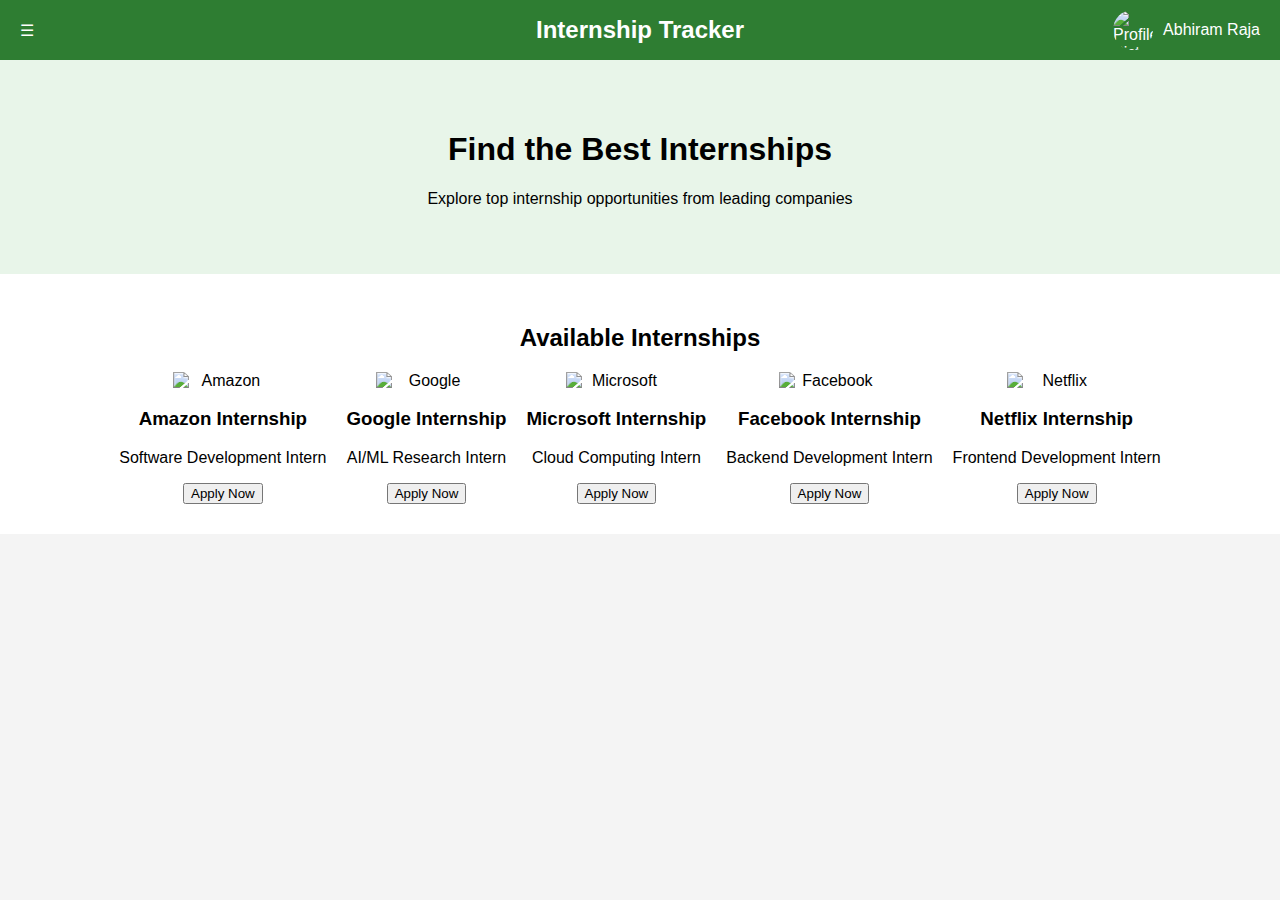
==== index.html @ eacf30a1 "Add files via upload" ====
<!DOCTYPE html>
<html lang="en">
<head>
    <meta charset="UTF-8">
    <meta name="viewport" content="width=device-width, initial-scale=1.0">
    <title>Internship Tracker</title>
    <link rel="stylesheet" href="styles.css">
    <script defer src="script.js"></script>
</head>
<body>

    <!-- Navbar -->
    <div class="navbar">
        <div class="hamburger-menu" onclick="toggleSidebar()">☰</div>
        <div class="navbar-title">Internship Tracker</div>
        <div class="profile">
            <img src="images/profile-pic.jpg" alt="Profile Picture">
            <span>Abhiram Raja</span>
        </div>
    </div>

    <!-- Sidebar -->
    <div class="sidebar" id="sidebar">
        <div class="sidebar-header">
            <img src="images/profile-pic.jpg" alt="Profile Picture">
            <span>Abhiram Raja</span>
            <span class="close-icon" onclick="toggleSidebar()">✖</span>
        </div>
        <ul>
            <li><a href="dashboard.html">My Applications</a></li>
            <li><a href="#">Settings</a></li>
        </ul>
    </div>

    <!-- Main Content -->
    <main class="hero">
        <h1>Find the Best Internships</h1>
        <p>Explore top internship opportunities from leading companies</p>
    </main>

    <!-- Internship Cards -->
    <section class="internships">
        <h2>Available Internships</h2>
        <div class="cards">
            <div class="card">
                <img src="images/amazon-logo.png" alt="Amazon">
                <h3>Amazon Internship</h3>
                <p>Software Development Intern</p>
                <button class="apply">Apply Now</button>
            </div>
            <div class="card">
                <img src="images/google-logo.png" alt="Google">
                <h3>Google Internship</h3>
                <p>AI/ML Research Intern</p>
                <button class="apply">Apply Now</button>
            </div>
            <div class="card">
                <img src="images/microsoft-logo.png" alt="Microsoft">
                <h3>Microsoft Internship</h3>
                <p>Cloud Computing Intern</p>
                <button class="apply">Apply Now</button>
            </div>
            <div class="card">
                <img src="images/facebook-logo.png" alt="Facebook">
                <h3>Facebook Internship</h3>
                <p>Backend Development Intern</p>
                <button class="apply">Apply Now</button>
            </div>
            <div class="card">
                <img src="images/Netflix-logo.png" alt="Netflix">
                <h3>Netflix Internship</h3>
                <p>Frontend Development Intern</p>
                <button class="apply">Apply Now</button>
            </div>
            
        </div>
    </section>

</body>
</html>
---- styles.css ----
body {
    font-family: Arial, sans-serif;
    margin: 0;
    padding: 0;
    background-color: #f4f4f4;
    text-align: center;
}

/* Navbar */
.navbar {
    display: flex;
    justify-content: space-between;
    align-items: center;
    padding: 10px 20px;
    background-color: #2E7D32;
    color: white;
}

.navbar-title {
    position: absolute;
    left: 50%;
    transform: translateX(-50%);
    font-size: 1.5rem;
    font-weight: bold;
}

/* Profile Section */
.profile {
    display: flex;
    align-items: center;
    gap: 10px;
}

.profile img {
    width: 40px;
    height: 40px;
    border-radius: 50%;
    object-fit: cover;
}

.profile-name {
    font-size: 18px;
    font-weight: bold;
}

/* Sidebar */
.sidebar {
    position: fixed;
    top: 0;
    left: -250px;
    width: 250px;
    height: 100%;
    background-color: #1B5E20;
    color: white;
    padding-top: 20px;
    transition: 0.3s;
    text-align: center;
}

.sidebar.open {
    left: 0;
}

.sidebar-header {
    display: flex;
    flex-direction: column;
    align-items: center;
    padding: 15px;
    position: relative;
}

.sidebar-header img {
    width: 80px;
    height: 80px;
    border-radius: 50%;
    border: 3px solid white;
    margin-bottom: 10px;
}

.sidebar-header span {
    font-size: 18px;
    font-weight: bold;
}

.sidebar-header .close-icon {
    position: absolute;
    top: 10px;
    right: 15px;
    font-size: 20px;
    cursor: pointer;
}

.sidebar ul {
    list-style: none;
    padding: 0;
    margin-top: 20px;
}

.sidebar ul li {
    padding: 15px;
}

.sidebar ul li a {
    color: white;
    text-decoration: none;
    font-size: 18px;
}

/* Hero Section */
.hero {
    padding: 50px;
    background-color: #E8F5E9;
}

.internships {
    padding: 30px;
    background-color: white;
}

.cards {
    display: flex;
    justify-content: center;
    gap: 20px;
}
.cards .card img {
    max-width: 100px; /* Adjust size as needed */
    max-height: 50px; /* Adjust size as needed */
    display: block;
    margin: 0 auto; /* Center the image */
}

/* Application Cards */
.application-card i {
    font-size: 18px; /* Adjust the size of icons to fit within the cards */
    margin-right: 10px; /* Space between icon and label */
}


.application-card:hover {
    transform: translateY(-5px);
}

.application-card {
    background-color: white;
    padding: 20px;
    border-radius: 8px;
    box-shadow: 0 4px 8px rgba(0, 0, 0, 0.1);
    margin-bottom: 20px;
    text-align: left;
    width: 620px; /*Increased width */
    margin: 10px auto;
}

.application-card h3 {
    font-size: 1.2rem;
    color: #2E7D32;
}

.application-card p {
    font-size: 1rem;
    margin: 5px 0;
}

.status {
    font-weight: bold;
}

.status.selected {
    color: green;
}

.status.rejected {
    color: red;
}

.status.CV_Submitted {
    color: orange;
}

.status.in-process {
    color: orange;
}

select {
    padding: 8px;
    font-size: 1rem;
    margin: 15px 0;
    border-radius: 5px;
}

/* Progress Bar Styles */
.progress-container {
    width: 100%;
    height: 10px;
    background-color: #e0e0e0;
    border-radius: 5px;
    margin: 10px 0;
}

.progress-bar {
    height: 100%;
    border-radius: 5px;
}

/* Progress Stages Styling */
.progress-stages {
    display: flex;
    justify-content: space-between;
    margin-top: 15px;
    padding-top: 10px;
    border-top: 1px solid #ddd;
}

.progress-stage {
    text-align: center;
}

.progress-stage p {
    font-size: 0.9rem;
    color: #555;
    margin: 0;
}

/* Status based Progress Bars */
.progress-bar {
    background-color: #4caf50; /* Green for selected */
}
/* Progress Bar Styles */
.progress-container {
    width: 100%;
    height: 10px;
    background-color: #e0e0e0;
    border-radius: 5px;
    margin: 10px 0;
}

.progress-bar {
    height: 100%;
    border-radius: 5px;
    transition: background-color 0.5s ease; /* Smooth transition when color changes */
}
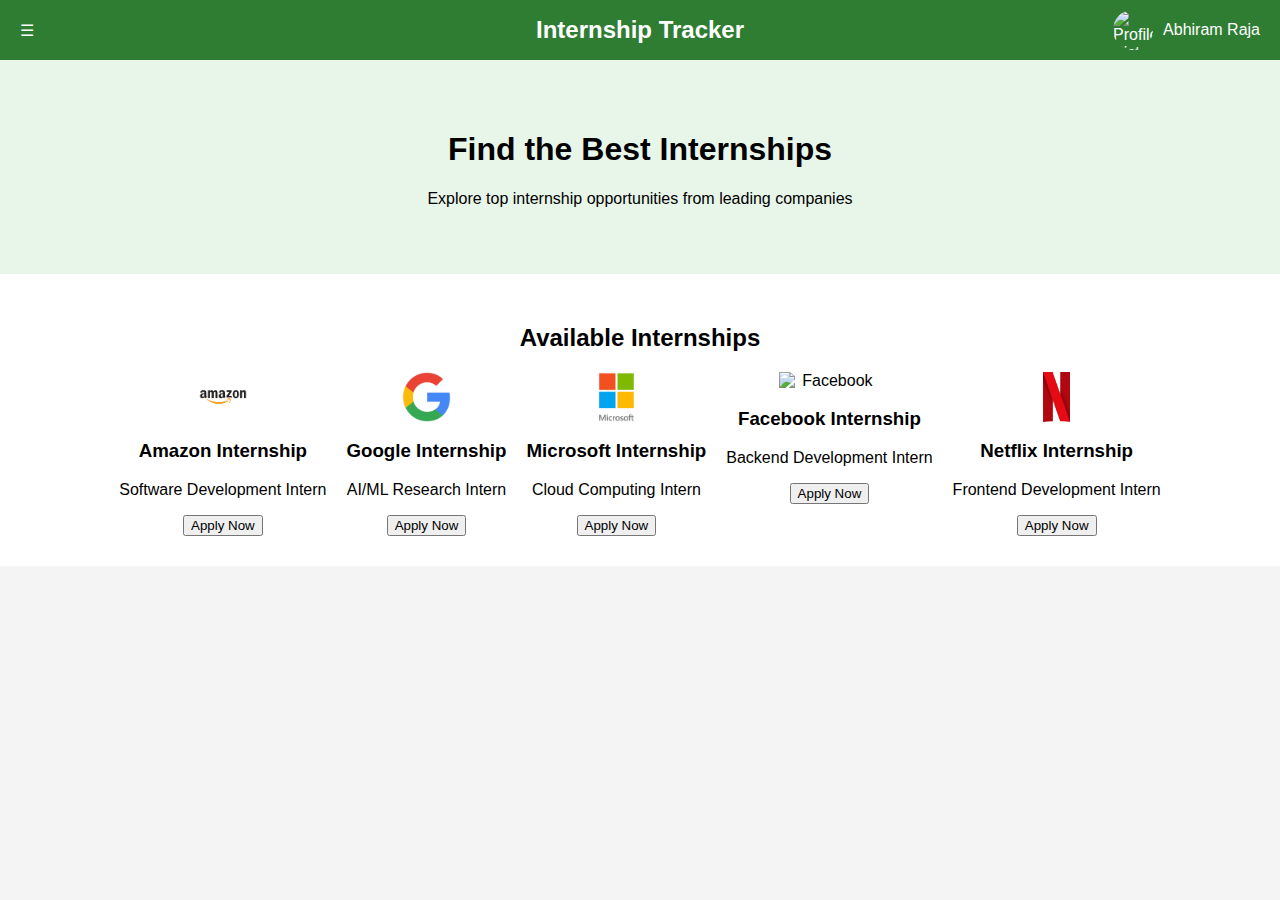
==== commit 719e0d71: "Update index.html" ====
--- a/index.html
+++ b/index.html
@@ -22,7 +22,7 @@
     <!-- Sidebar -->
     <div class="sidebar" id="sidebar">
         <div class="sidebar-header">
-            <img src="images/profile-pic.jpg" alt="Profile Picture">
+            <img src="profile-pic.jpg" alt="Profile Picture">
             <span>Abhiram Raja</span>
             <span class="close-icon" onclick="toggleSidebar()">✖</span>
         </div>
@@ -43,31 +43,31 @@
         <h2>Available Internships</h2>
         <div class="cards">
             <div class="card">
-                <img src="images/amazon-logo.png" alt="Amazon">
+                <img src="amazon-logo.png" alt="Amazon">
                 <h3>Amazon Internship</h3>
                 <p>Software Development Intern</p>
                 <button class="apply">Apply Now</button>
             </div>
             <div class="card">
-                <img src="images/google-logo.png" alt="Google">
+                <img src="google-logo.png" alt="Google">
                 <h3>Google Internship</h3>
                 <p>AI/ML Research Intern</p>
                 <button class="apply">Apply Now</button>
             </div>
             <div class="card">
-                <img src="images/microsoft-logo.png" alt="Microsoft">
+                <img src="microsoft-logo.png" alt="Microsoft">
                 <h3>Microsoft Internship</h3>
                 <p>Cloud Computing Intern</p>
                 <button class="apply">Apply Now</button>
             </div>
             <div class="card">
-                <img src="images/facebook-logo.png" alt="Facebook">
+                <img src="facebook-logo.png" alt="Facebook">
                 <h3>Facebook Internship</h3>
                 <p>Backend Development Intern</p>
                 <button class="apply">Apply Now</button>
             </div>
             <div class="card">
-                <img src="images/Netflix-logo.png" alt="Netflix">
+                <img src="Netflix-logo.png" alt="Netflix">
                 <h3>Netflix Internship</h3>
                 <p>Frontend Development Intern</p>
                 <button class="apply">Apply Now</button>
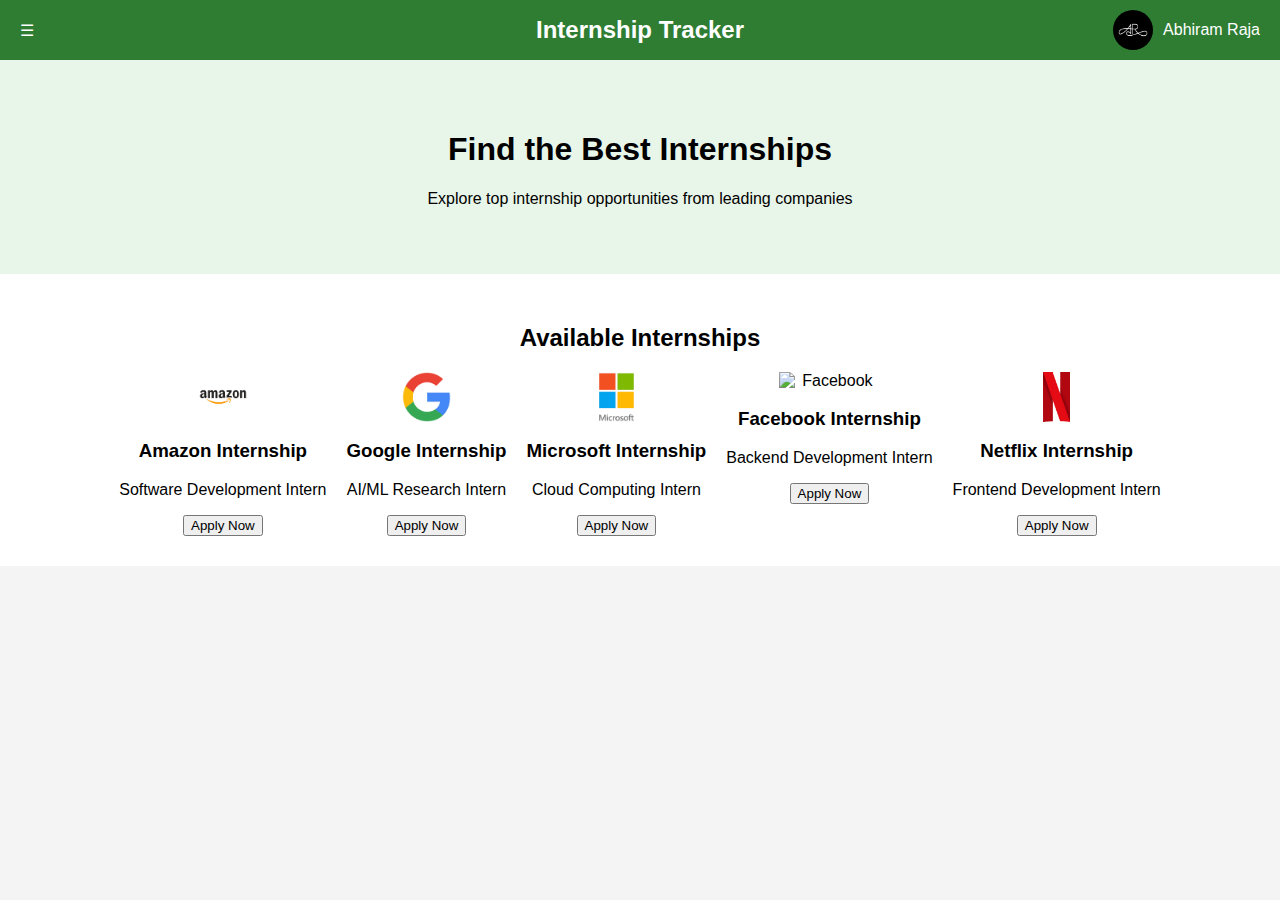
==== commit d93905bc: "Update index.html" ====
--- a/index.html
+++ b/index.html
@@ -14,7 +14,7 @@
         <div class="hamburger-menu" onclick="toggleSidebar()">☰</div>
         <div class="navbar-title">Internship Tracker</div>
         <div class="profile">
-            <img src="images/profile-pic.jpg" alt="Profile Picture">
+            <img src="profile-pic.jpg" alt="Profile Picture">
             <span>Abhiram Raja</span>
         </div>
     </div>
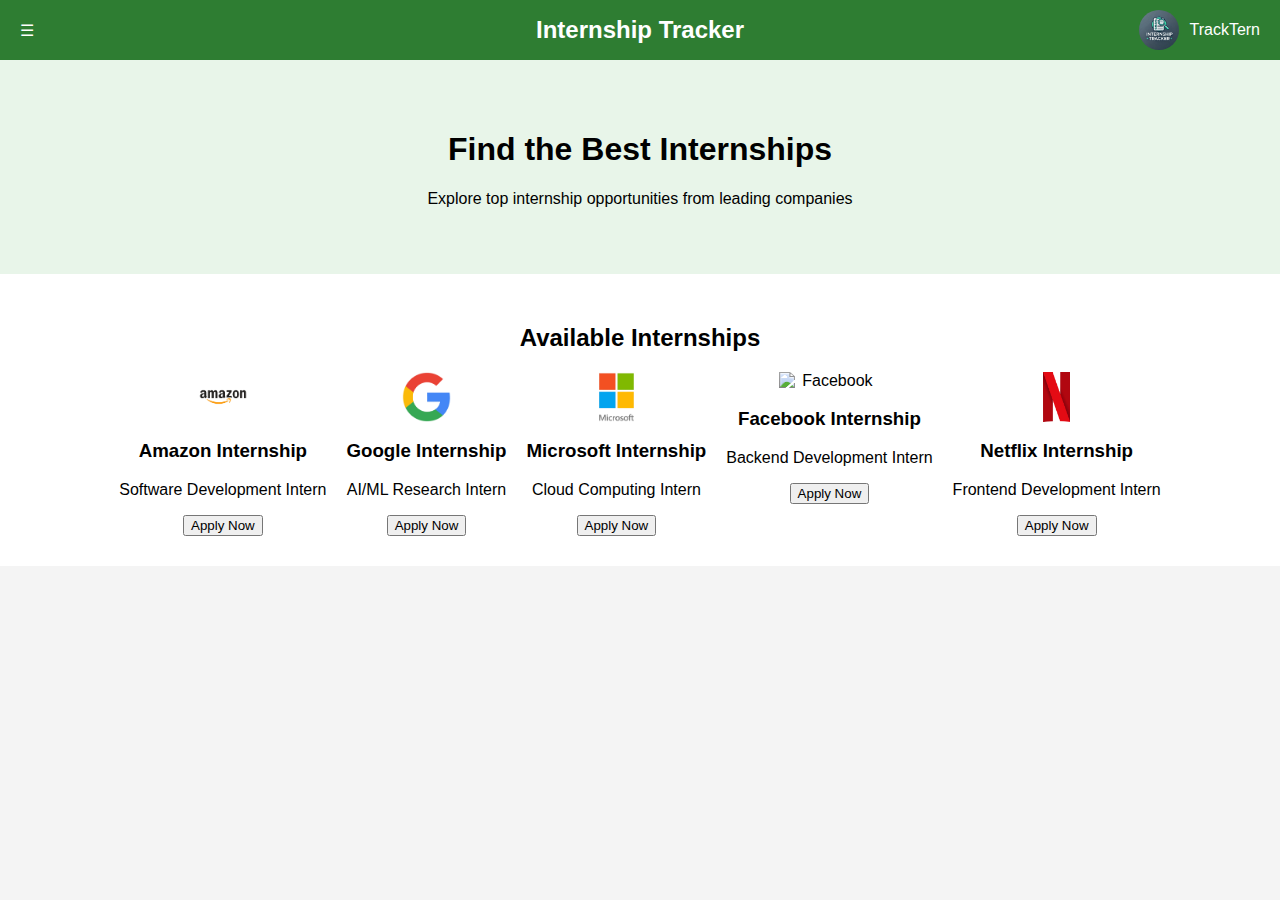
==== commit 14d7cf9b: "Update index.html" ====
--- a/index.html
+++ b/index.html
@@ -14,16 +14,16 @@
         <div class="hamburger-menu" onclick="toggleSidebar()">☰</div>
         <div class="navbar-title">Internship Tracker</div>
         <div class="profile">
-            <img src="profile-pic.jpg" alt="Profile Picture">
-            <span>Abhiram Raja</span>
+            <img src="logo.png" alt="Profile Picture">
+            <span>TrackTern</span>
         </div>
     </div>
 
     <!-- Sidebar -->
     <div class="sidebar" id="sidebar">
         <div class="sidebar-header">
-            <img src="profile-pic.jpg" alt="Profile Picture">
-            <span>Abhiram Raja</span>
+            <img src="logo.png" alt="Profile Picture">
+            <span>TrackTern</span>
             <span class="close-icon" onclick="toggleSidebar()">✖</span>
         </div>
         <ul>
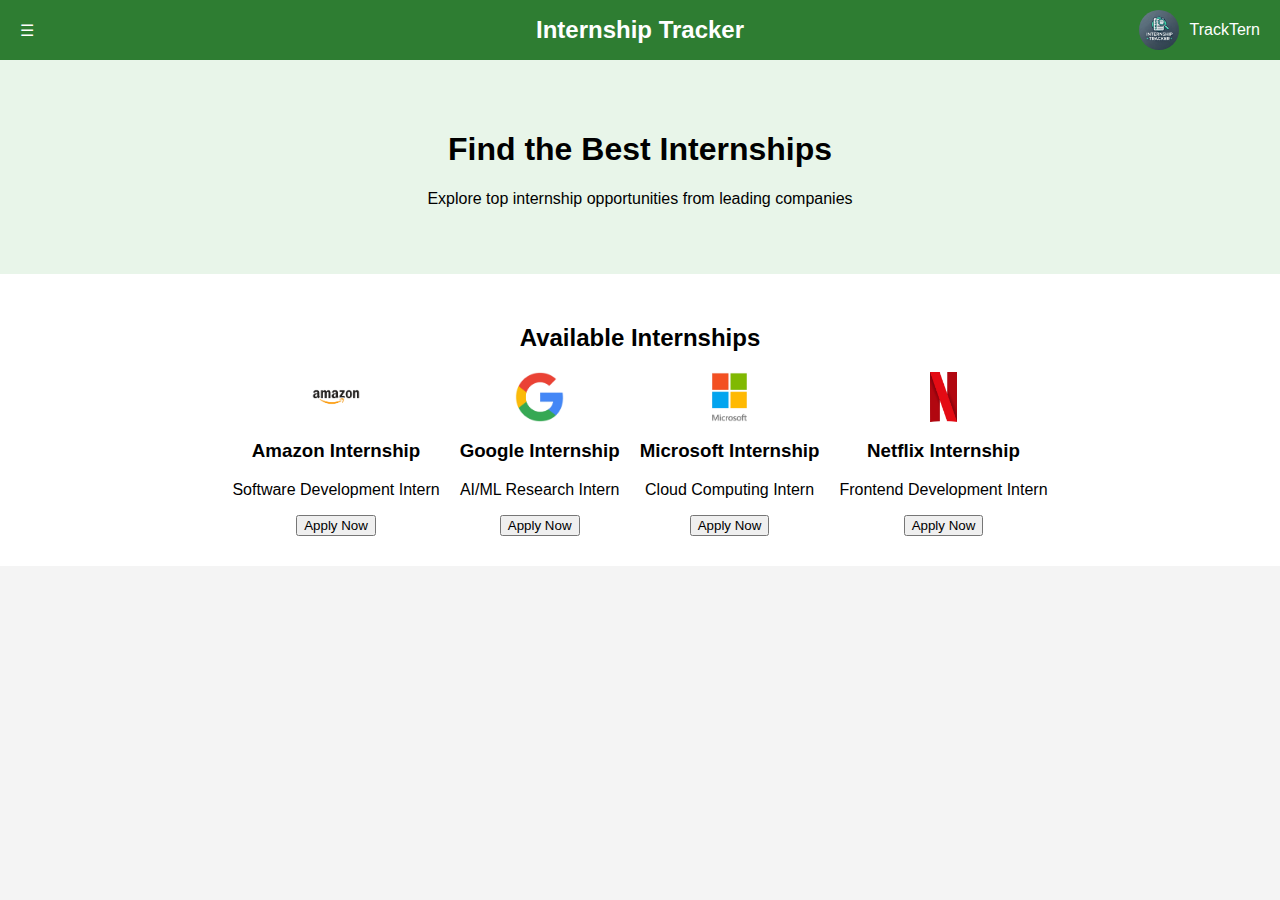
==== commit 829de8f5: "Update index.html" ====
--- a/index.html
+++ b/index.html
@@ -61,12 +61,6 @@
                 <button class="apply">Apply Now</button>
             </div>
             <div class="card">
-                <img src="facebook-logo.png" alt="Facebook">
-                <h3>Facebook Internship</h3>
-                <p>Backend Development Intern</p>
-                <button class="apply">Apply Now</button>
-            </div>
-            <div class="card">
                 <img src="Netflix-logo.png" alt="Netflix">
                 <h3>Netflix Internship</h3>
                 <p>Frontend Development Intern</p>
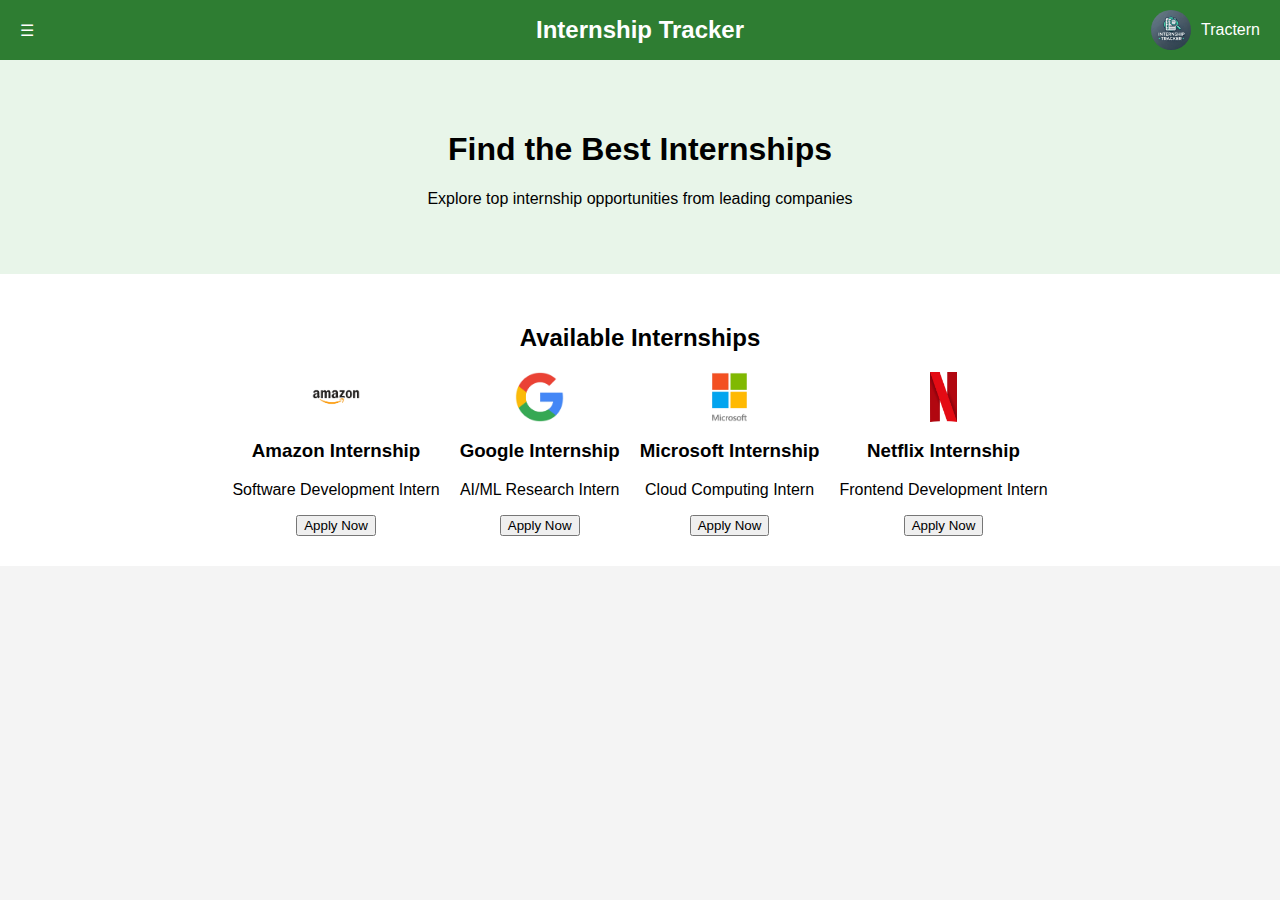
==== commit 63673c74: "Update index.html" ====
--- a/index.html
+++ b/index.html
@@ -15,7 +15,7 @@
         <div class="navbar-title">Internship Tracker</div>
         <div class="profile">
             <img src="logo.png" alt="Profile Picture">
-            <span>TrackTern</span>
+            <span>Tractern</span>
         </div>
     </div>
 
@@ -23,7 +23,7 @@
     <div class="sidebar" id="sidebar">
         <div class="sidebar-header">
             <img src="logo.png" alt="Profile Picture">
-            <span>TrackTern</span>
+            <span>Tractern</span>
             <span class="close-icon" onclick="toggleSidebar()">✖</span>
         </div>
         <ul>
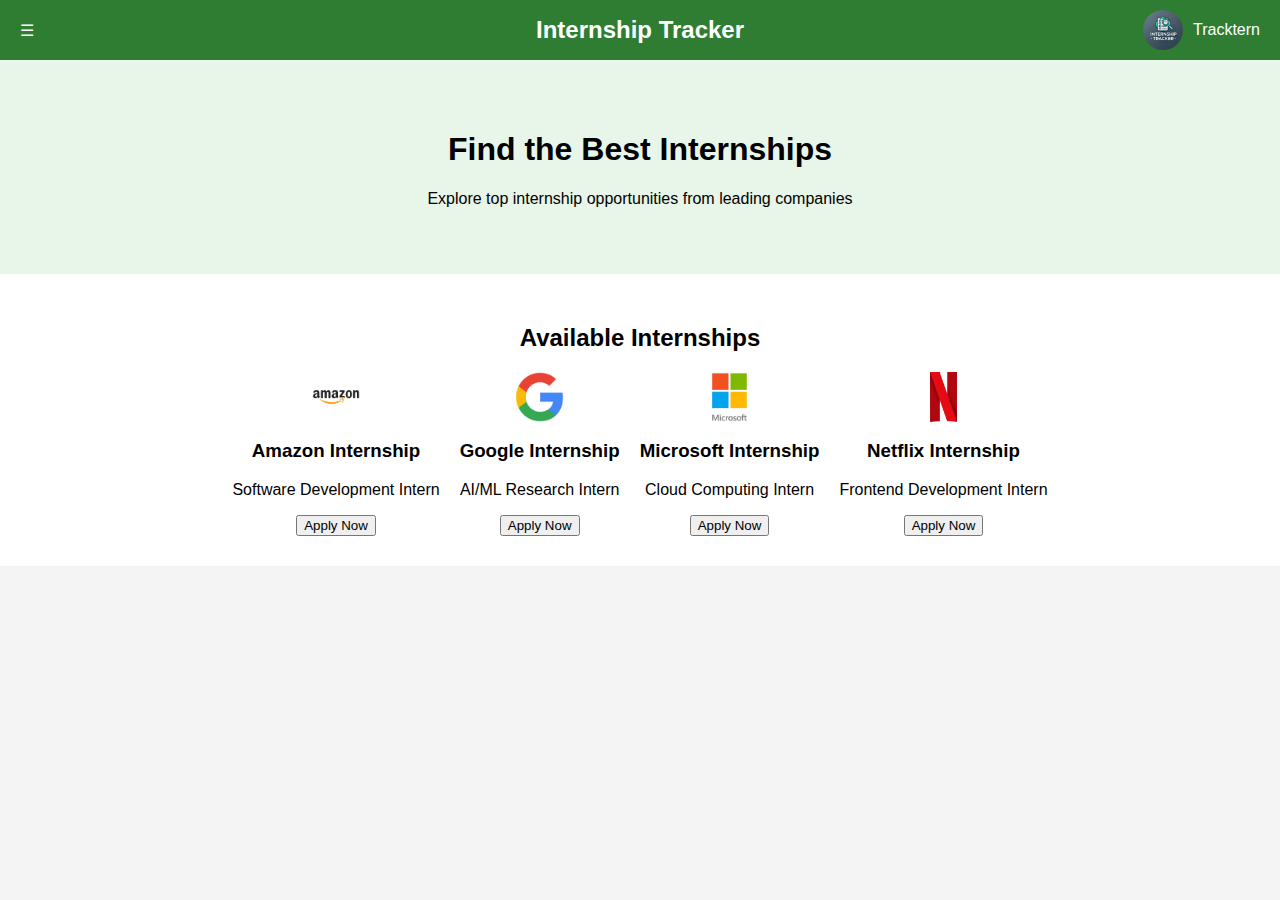
==== commit 7463d7a3: "Update index.html" ====
--- a/index.html
+++ b/index.html
@@ -15,7 +15,7 @@
         <div class="navbar-title">Internship Tracker</div>
         <div class="profile">
             <img src="logo.png" alt="Profile Picture">
-            <span>Tractern</span>
+            <span>Tracktern</span>
         </div>
     </div>
 
@@ -23,7 +23,7 @@
     <div class="sidebar" id="sidebar">
         <div class="sidebar-header">
             <img src="logo.png" alt="Profile Picture">
-            <span>Tractern</span>
+            <span>Tracktern</span>
             <span class="close-icon" onclick="toggleSidebar()">✖</span>
         </div>
         <ul>
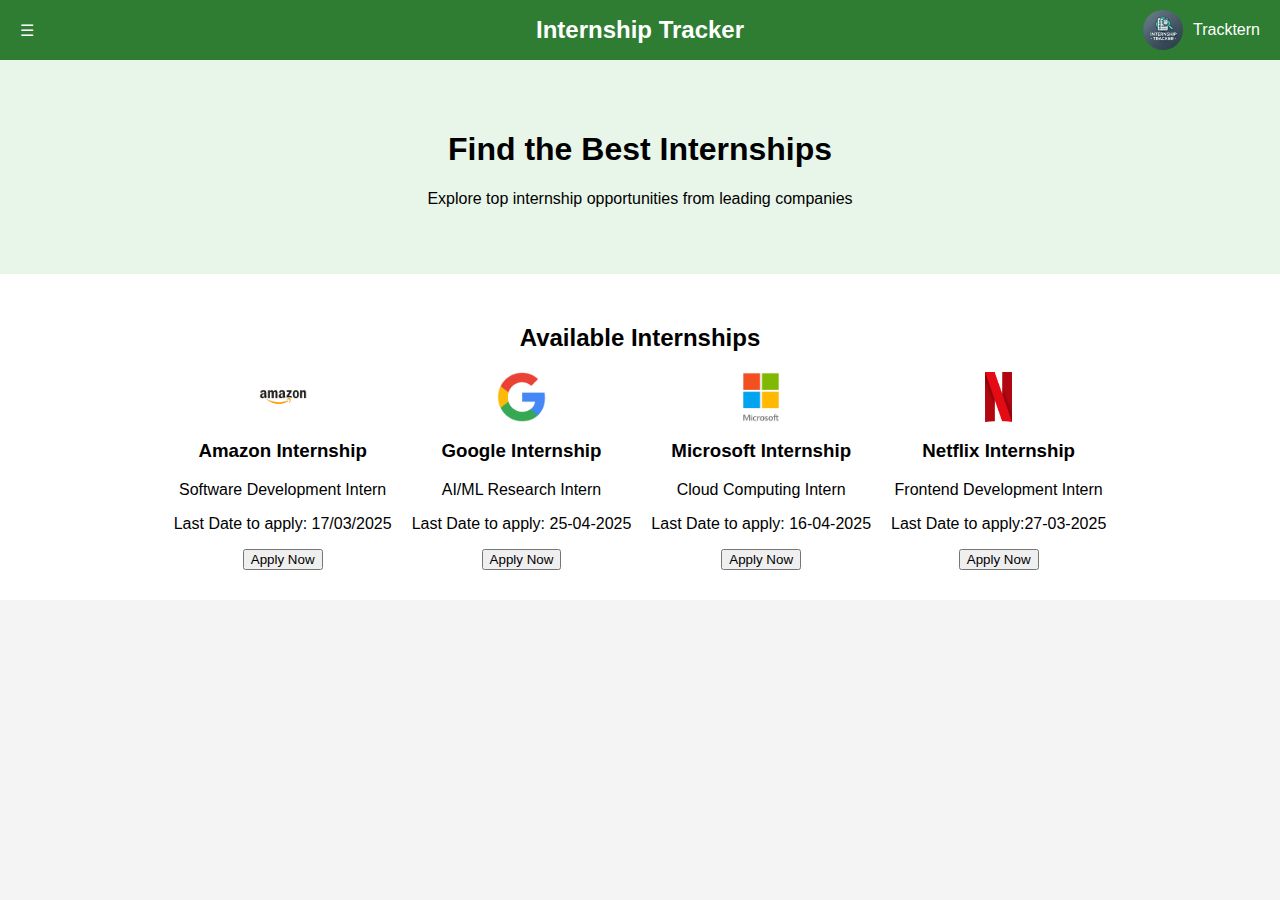
==== commit 57e8acf4: "Update index.html" ====
--- a/index.html
+++ b/index.html
@@ -46,24 +46,28 @@
                 <img src="amazon-logo.png" alt="Amazon">
                 <h3>Amazon Internship</h3>
                 <p>Software Development Intern</p>
+                <p>Last Date to apply: 17/03/2025</p>
                 <button class="apply">Apply Now</button>
             </div>
             <div class="card">
                 <img src="google-logo.png" alt="Google">
                 <h3>Google Internship</h3>
                 <p>AI/ML Research Intern</p>
+                <p>Last Date to apply: 25-04-2025</p>
                 <button class="apply">Apply Now</button>
             </div>
             <div class="card">
                 <img src="microsoft-logo.png" alt="Microsoft">
                 <h3>Microsoft Internship</h3>
                 <p>Cloud Computing Intern</p>
+                <p>Last Date to apply: 16-04-2025</p>
                 <button class="apply">Apply Now</button>
             </div>
             <div class="card">
                 <img src="Netflix-logo.png" alt="Netflix">
                 <h3>Netflix Internship</h3>
                 <p>Frontend Development Intern</p>
+                <p>Last Date to apply:27-03-2025</p>
                 <button class="apply">Apply Now</button>
             </div>
             
